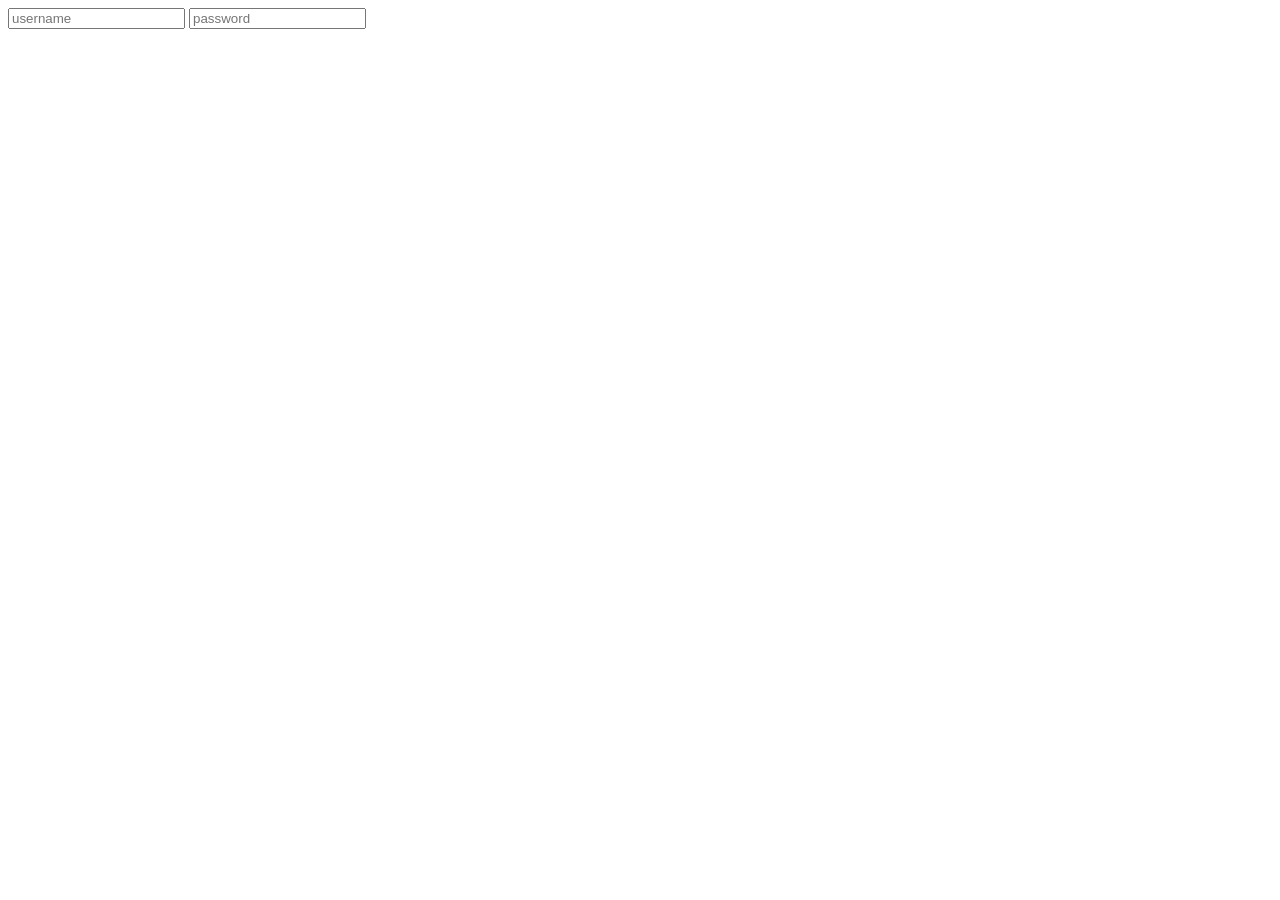
==== index2.html @ f61847aa "add file" ====
<!DOCTYPE html>
<html lang="en">
<head>
    <meta charset="UTF-8">
    <meta name="viewport" content="width=device-width, initial-scale=1.0">
    <title>my first code life</title>
</head>
<body>
    <!-- <header></header>

<main>
<ul>
    <li>my apple</li>
    <ul>
    <li>my mango</li>
    <li>my banana</li>
    </ul>
    <li>MY LIKE</li>
    <ul>
 </ul>
    </ul>
</main>     -->

<!-- <table>
<tr>
  <th>name</th>
   <th>roll no</th>
</tr>

 <tr>
  <td>abdullah</td>
  <td>061251</td>
 </tr>
</table> -->

<form action="/action.php">
  <input type="text" placeholder="username">
  <input type="password" placeholder="password">
</form>


<footer></footer>


</body>
</html>
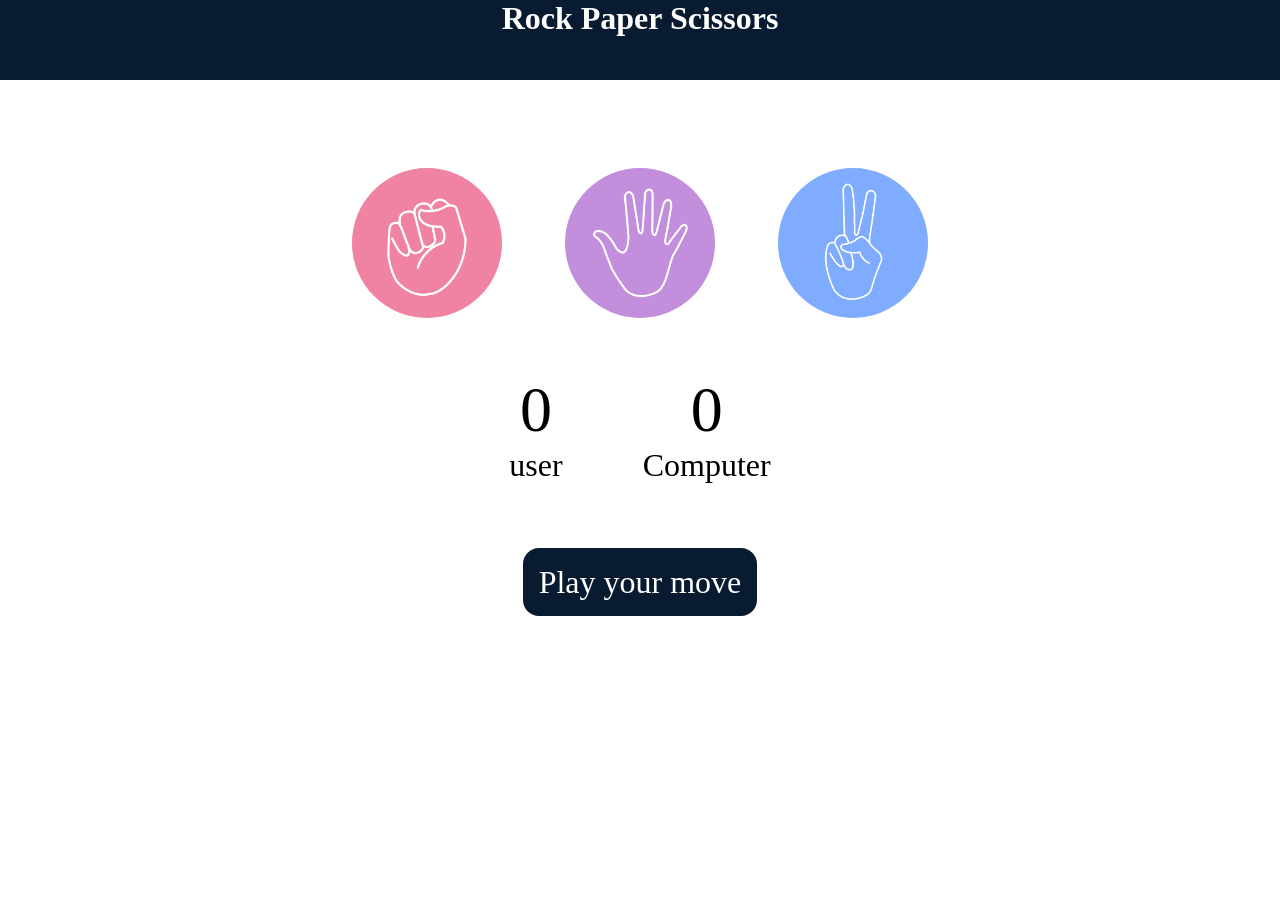
==== commit ec8058a5: "my commit" ====
--- a/index2.html
+++ b/index2.html
@@ -3,44 +3,37 @@
 <head>
     <meta charset="UTF-8">
     <meta name="viewport" content="width=device-width, initial-scale=1.0">
-    <title>my first code life</title>
+    <title>Rock Paper Scissors Game</title>
+    <link rel="stylesheet" href="style2.css">
 </head>
 <body>
-    <!-- <header></header>
+    <h1>Rock Paper Scissors</h1>
+    <div class="choices">
+        <div class="choice" id="rock">
+            <img src="rock.png">
+        </div>
+        <div class="choice" id="paper">
+            <img src="paper.png">
+        </div>
+        <div class="choice" id="scissors">
+            <img src="scissors.png">
+        </div>
+    </div>
+    <div class="score-board">
+        <div class="score">
+            <p id="user-score">0</p>
+            <p>user</p>
+        </div>
+          <div class="score">
+            <p id="comp-score">0</p>
+            <p>Computer</p>
+        </div>
+    </div>
+    <div class="msg-container">
+        <p id="msg">Play your move</p>
+    </div>
+    <script src="script2.js"></script>
+</body>
+</html>
 
-<main>
-<ul>
-    <li>my apple</li>
-    <ul>
-    <li>my mango</li>
-    <li>my banana</li>
-    </ul>
-    <li>MY LIKE</li>
-    <ul>
- </ul>
-    </ul>
-</main>     -->
-
-<!-- <table>
-<tr>
-  <th>name</th>
-   <th>roll no</th>
-</tr>
-
- <tr>
-  <td>abdullah</td>
-  <td>061251</td>
- </tr>
-</table> -->
-
-<form action="/action.php">
-  <input type="text" placeholder="username">
-  <input type="password" placeholder="password">
-</form>
-
-
-<footer></footer>
-
-
-</body>
-</html>+  
--- a/style2.css
+++ b/style2.css
@@ -0,0 +1,75 @@
+* {
+    margin: 0;
+    padding: 0;
+    text-align: center;
+}
+
+h1 {
+    background-color: #081b31;
+    color: #fff;
+    height: 5rem;
+} 
+
+.choice {
+    height: 165px;
+    width: 165px;
+    border-radius: 50%;
+    display: flex;
+    justify-content: center;
+    align-items: center;
+
+}
+
+.choice:hover {
+    cursor: pointer;
+    background-color: #081b31;
+}
+
+img {
+    height: 150px;
+    width: 150px;
+    object-fit: cover;
+    border-radius: 50%;
+}
+
+.choices {
+    display: flex;
+    justify-content: center;
+    align-items: center;
+    gap: 3rem;
+    margin-top: 5rem;
+}
+
+
+.score-board {
+    display: flex;
+    justify-content: center;
+    align-items: center;
+    font-size: 2rem;
+    margin-top: 3rem;
+    gap: 5rem;
+}
+
+#user-score,
+#comp-score {
+    font-size: 4rem;
+}
+
+.msg-container {
+  margin-top: 5rem;
+}
+
+#msg {
+    background-color: #081b31;
+    color: #fff;
+    font-size: 2rem;
+    display: inline;
+    padding: 1rem;
+    border-radius: 1rem;
+}
+
+
+
+
+
+
